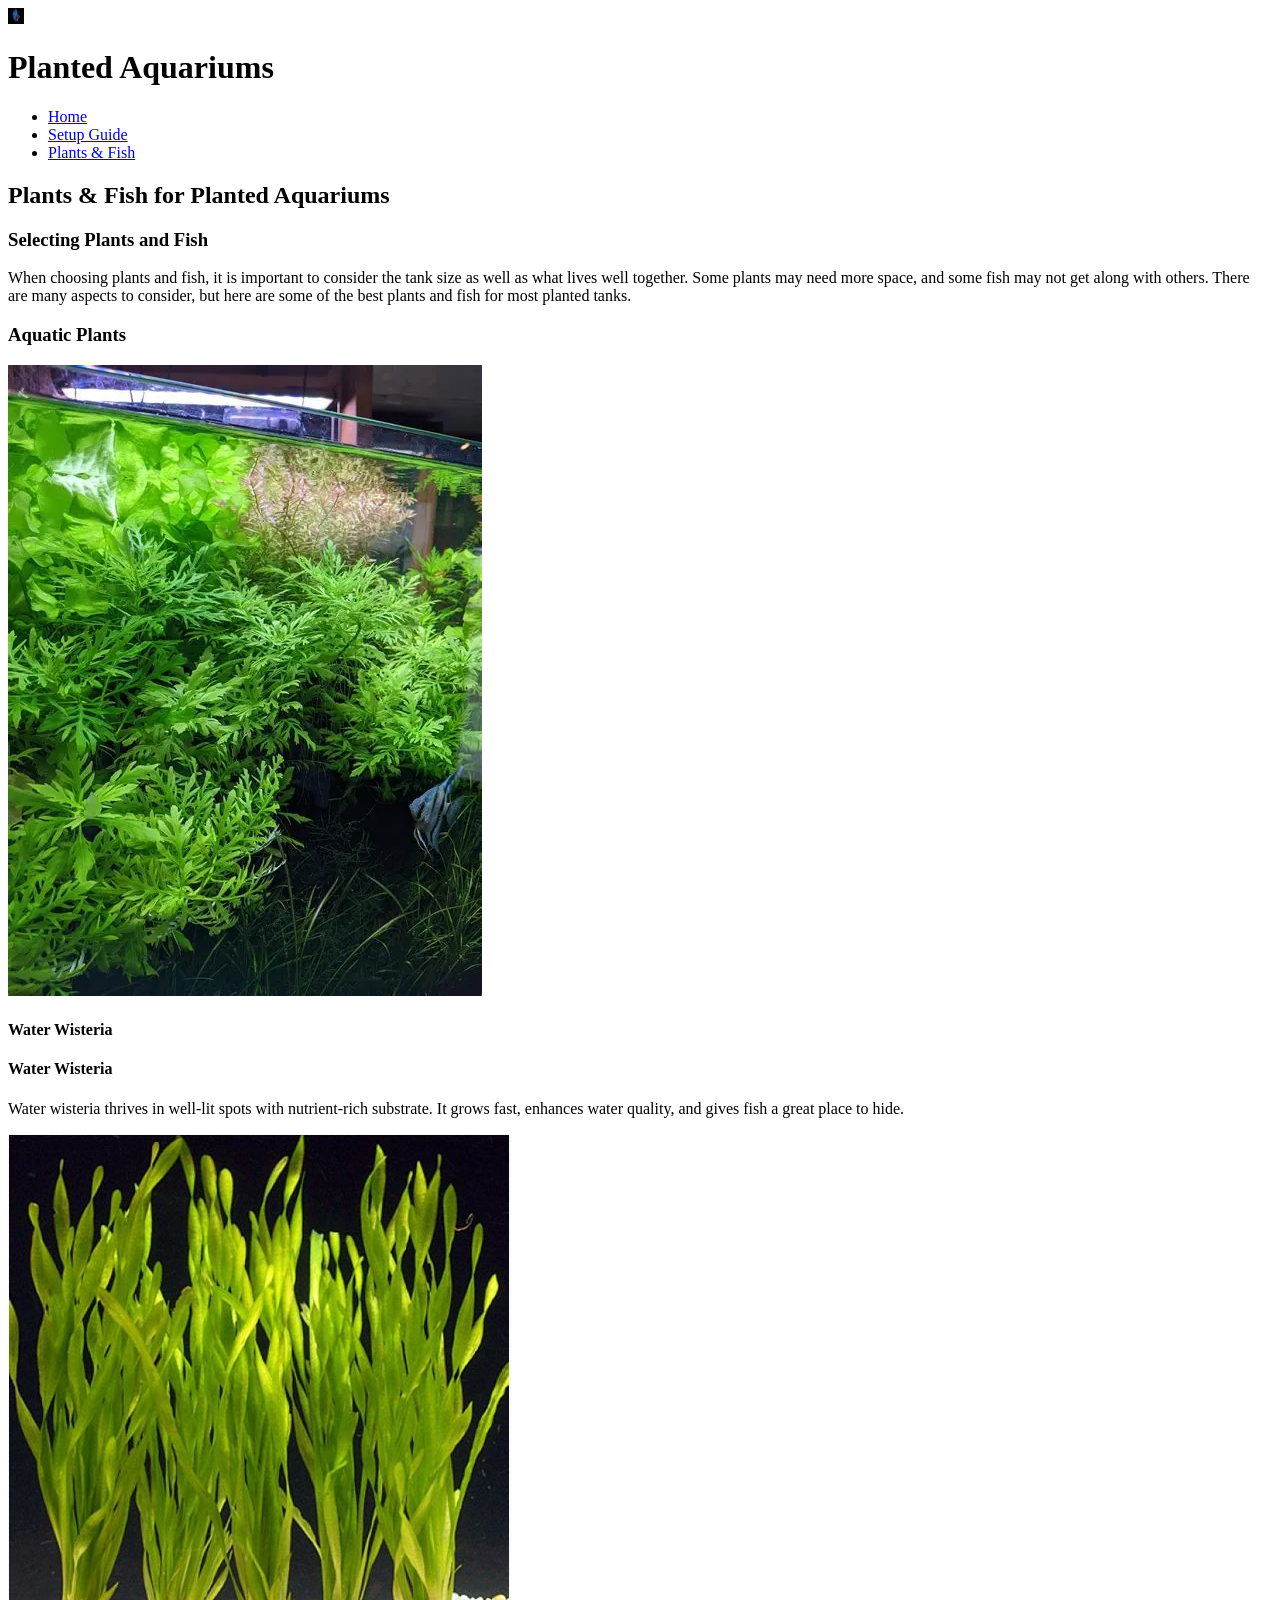
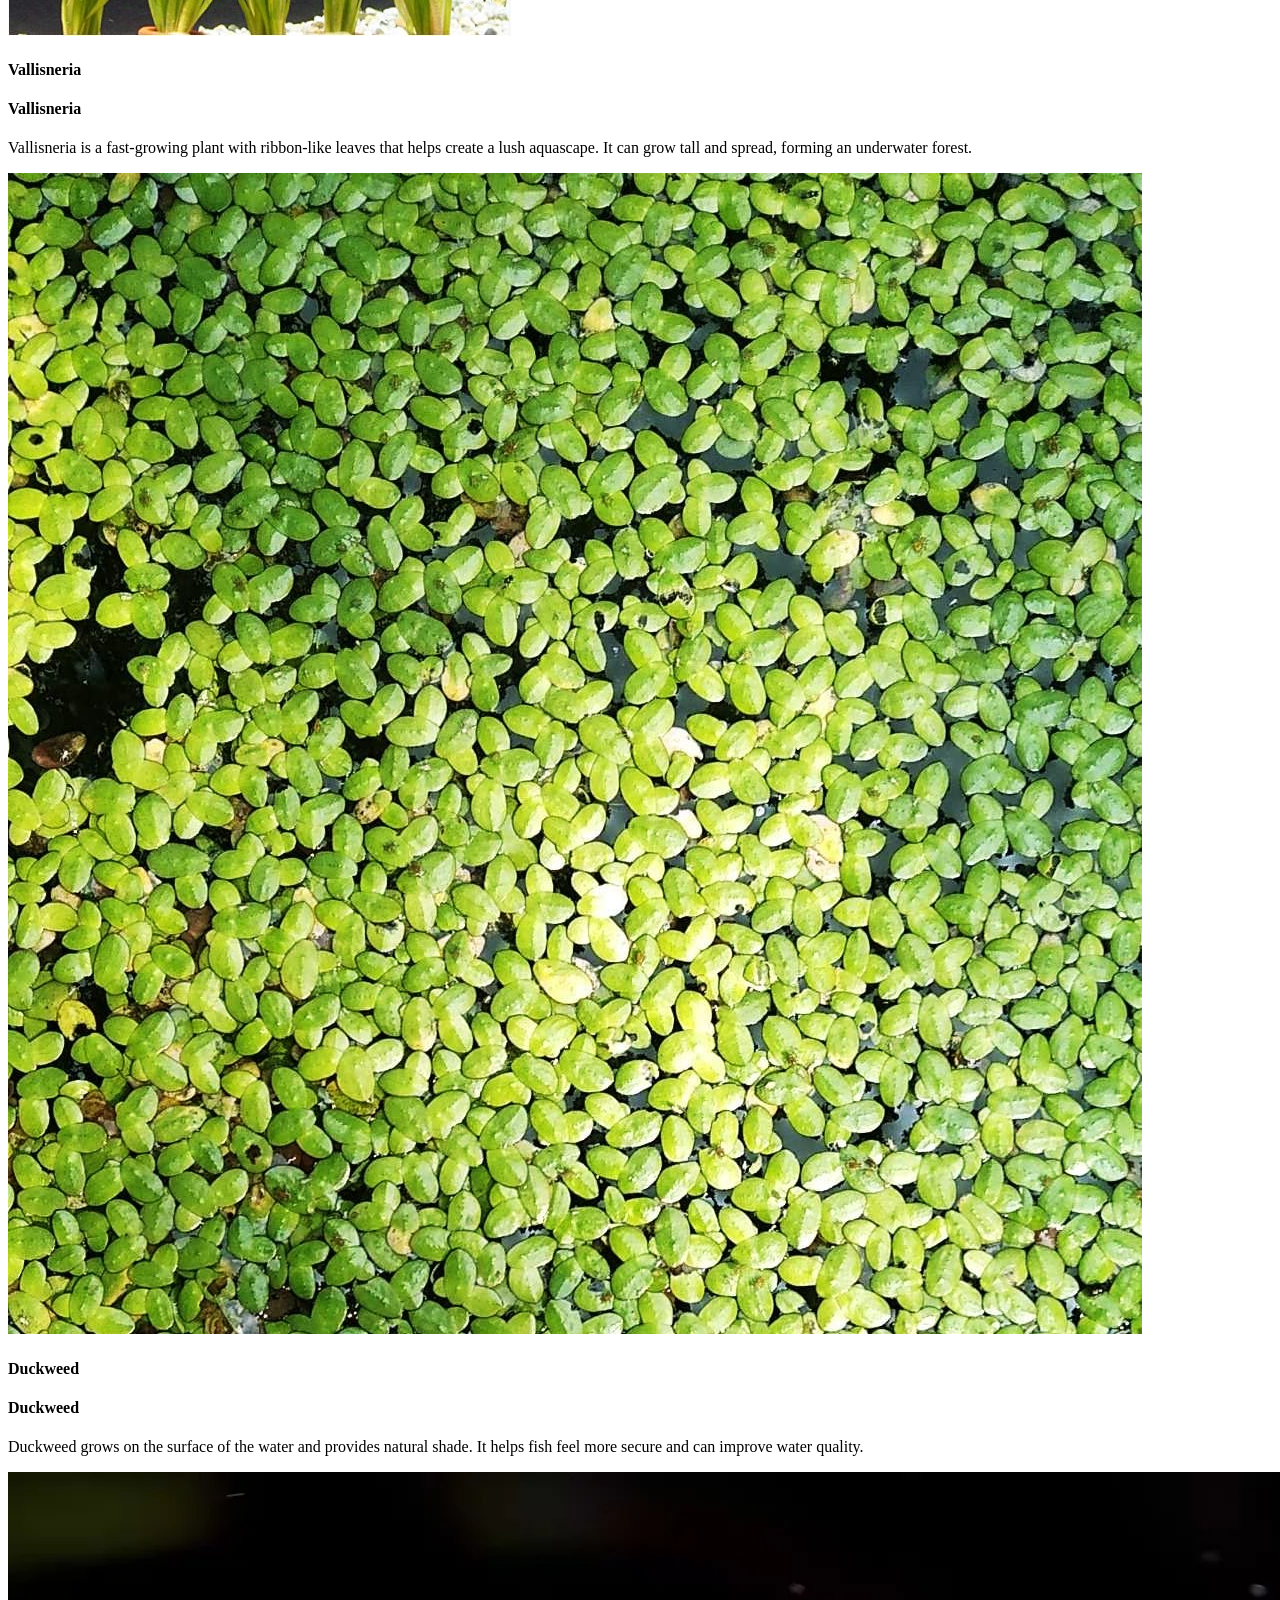
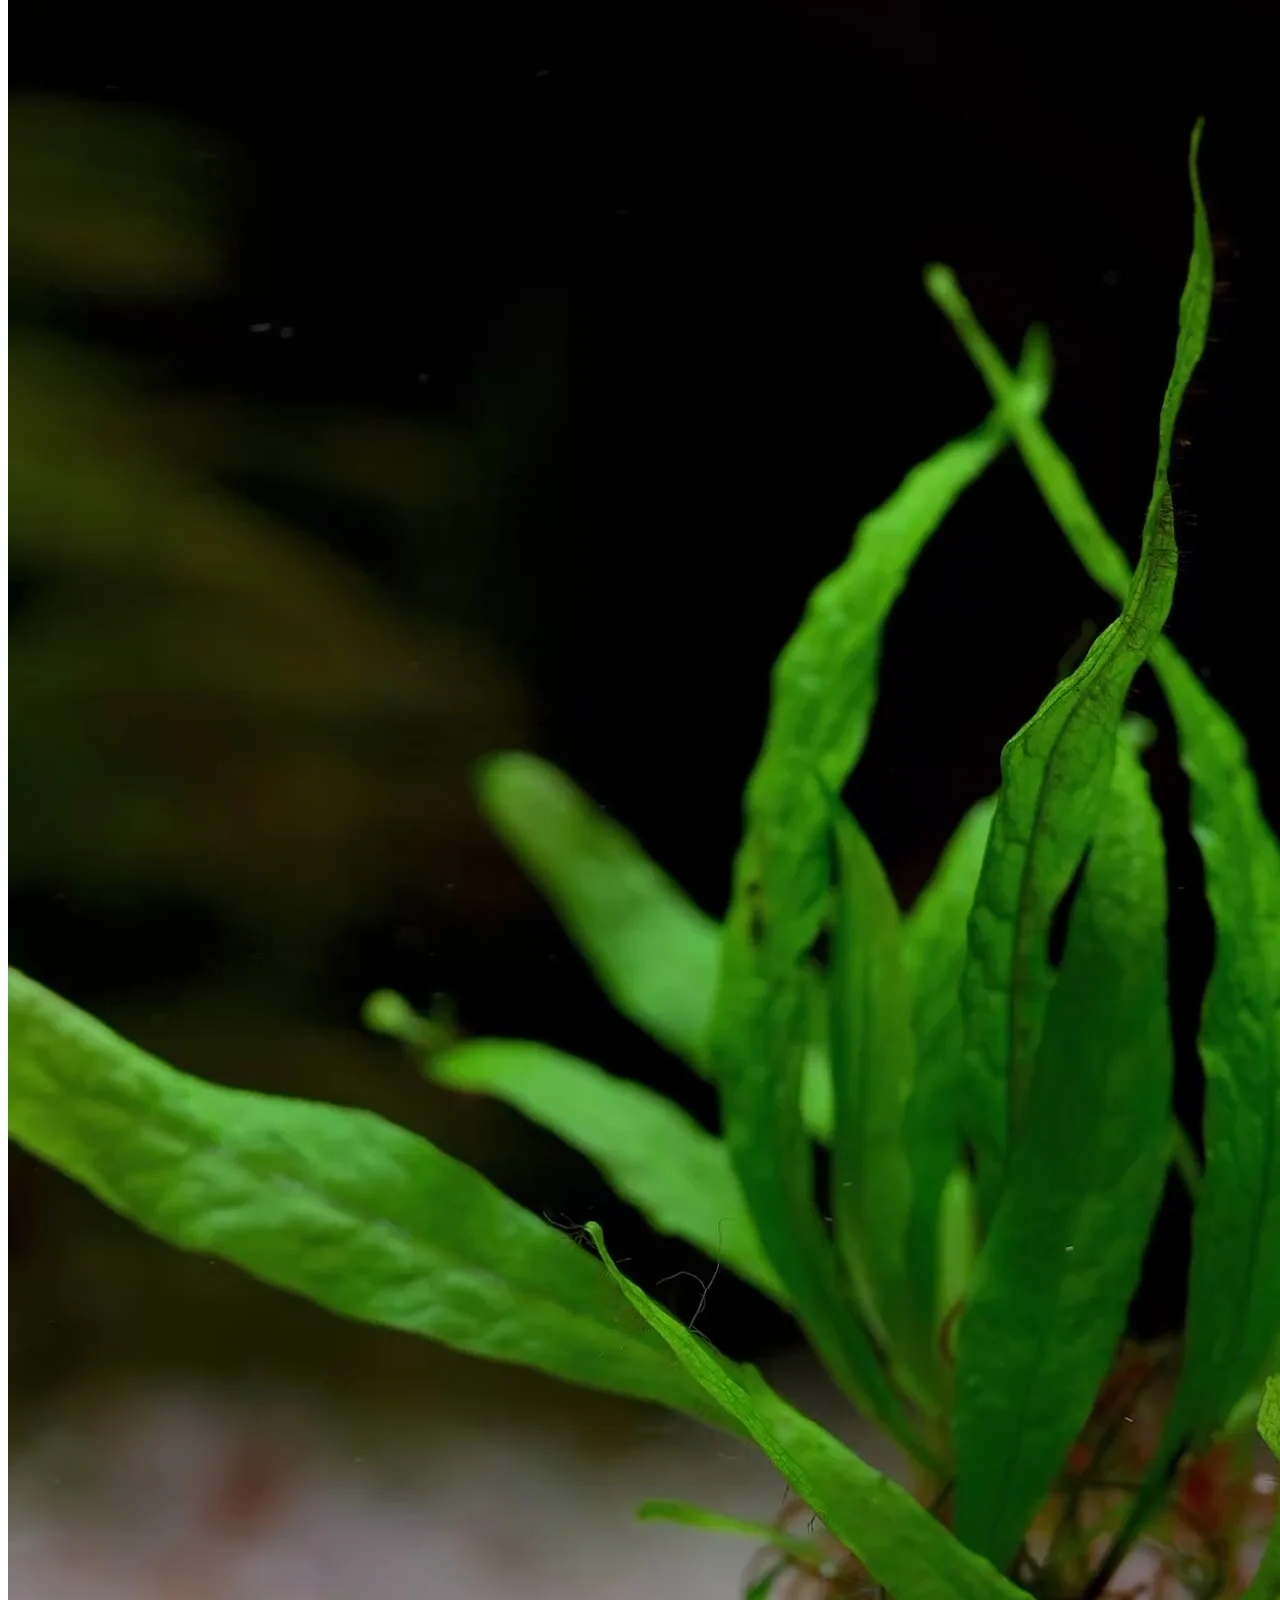
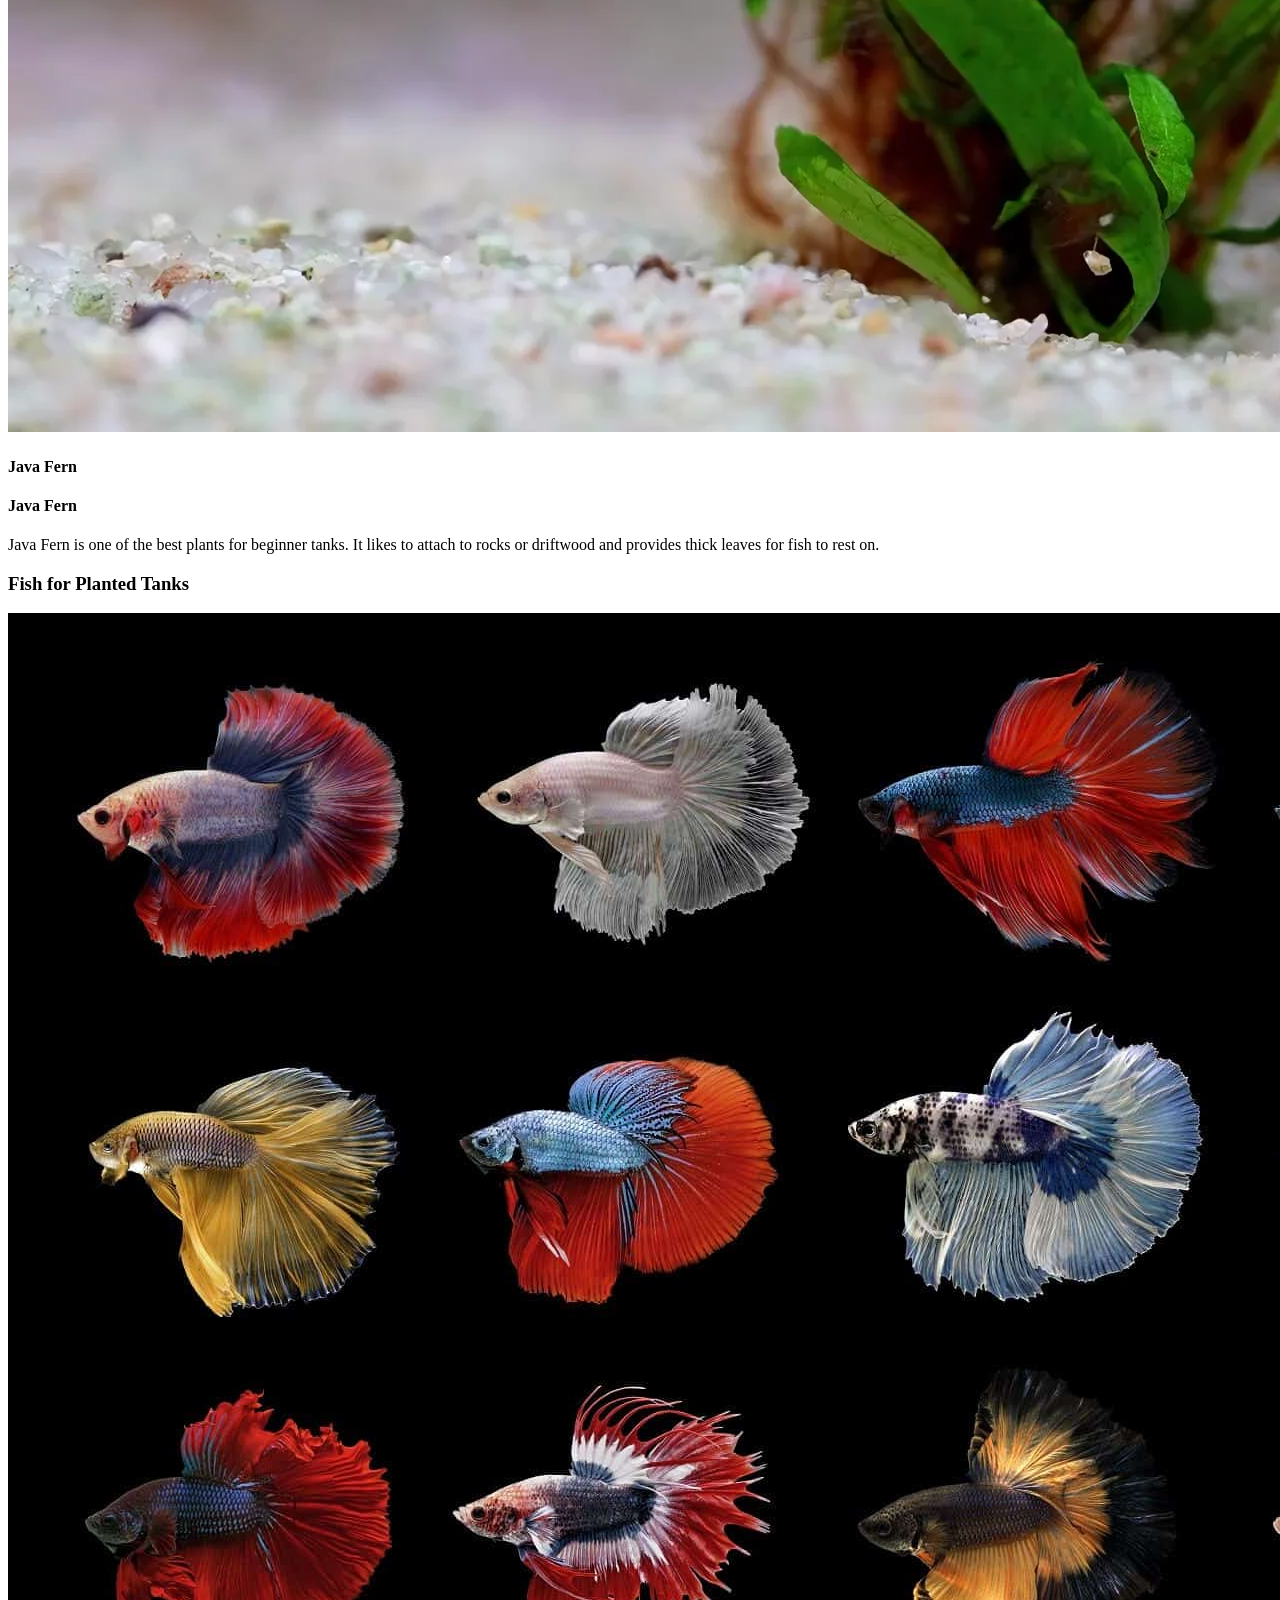
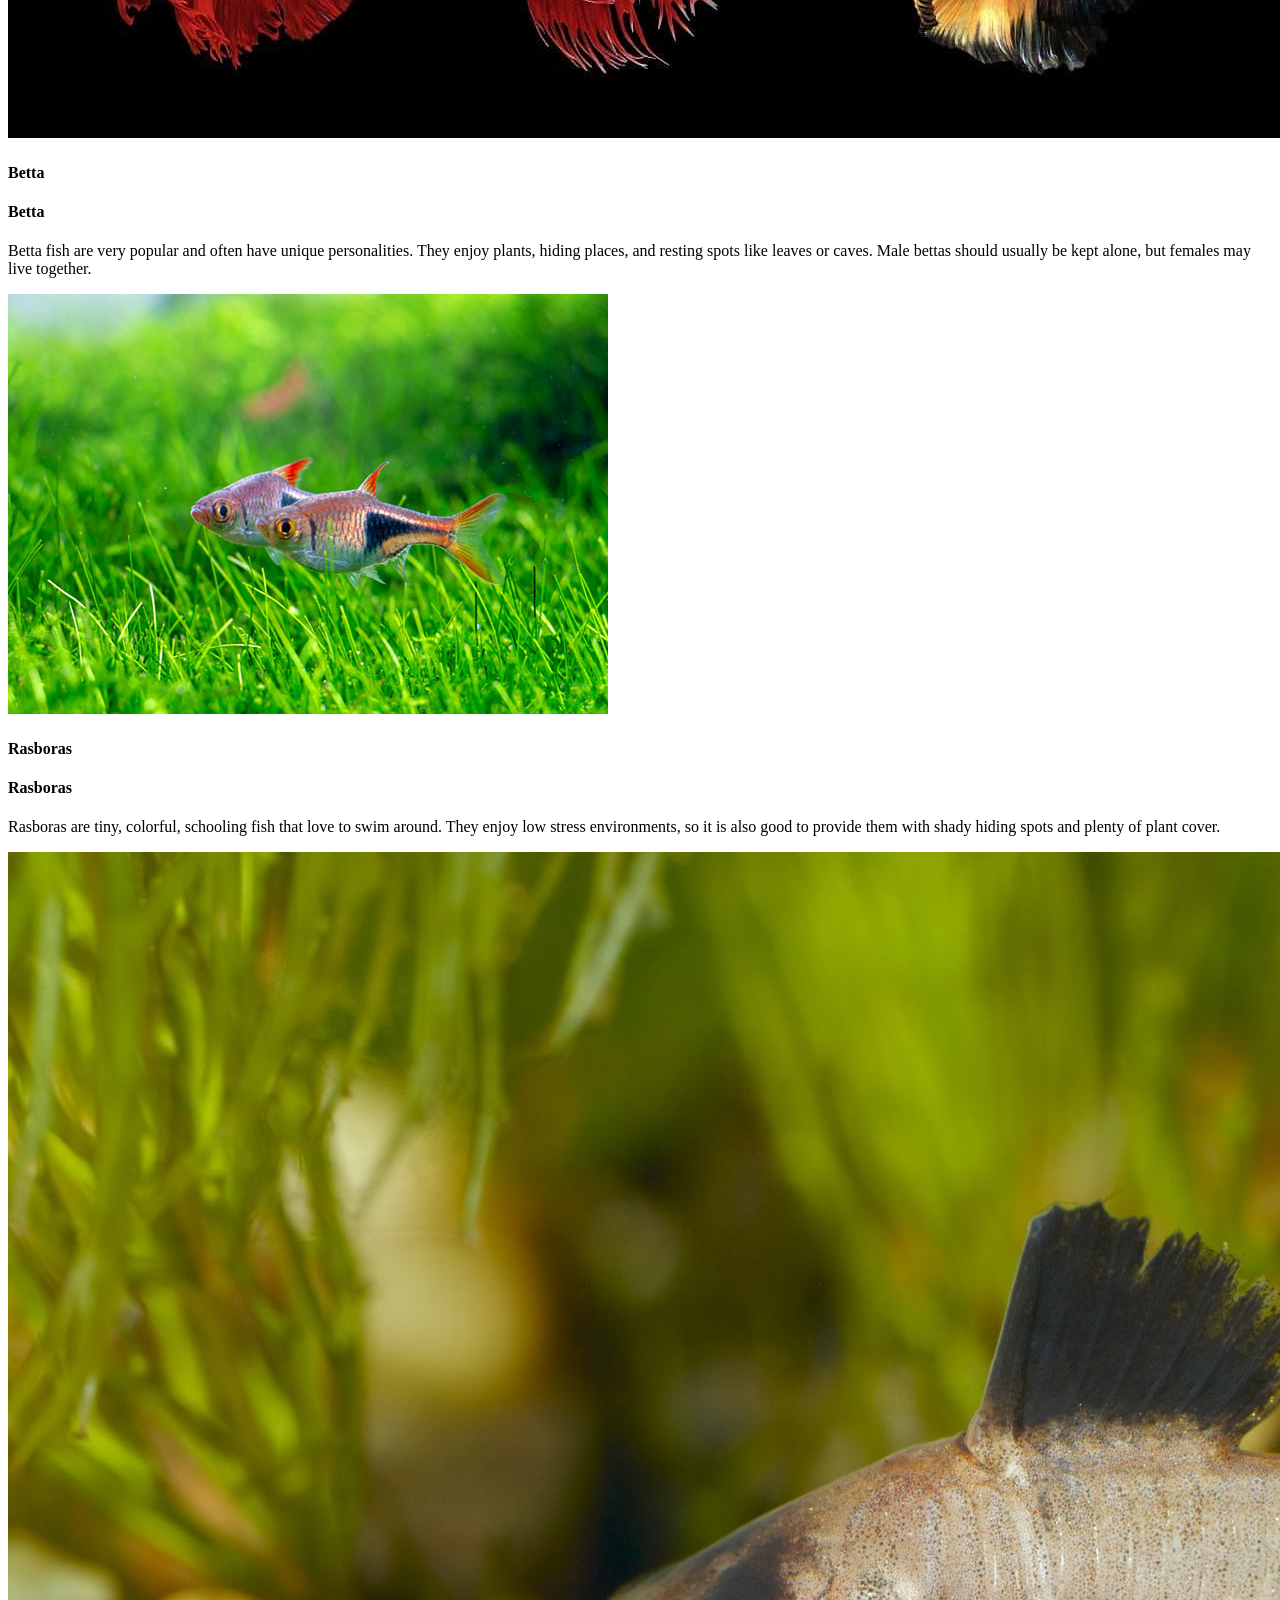
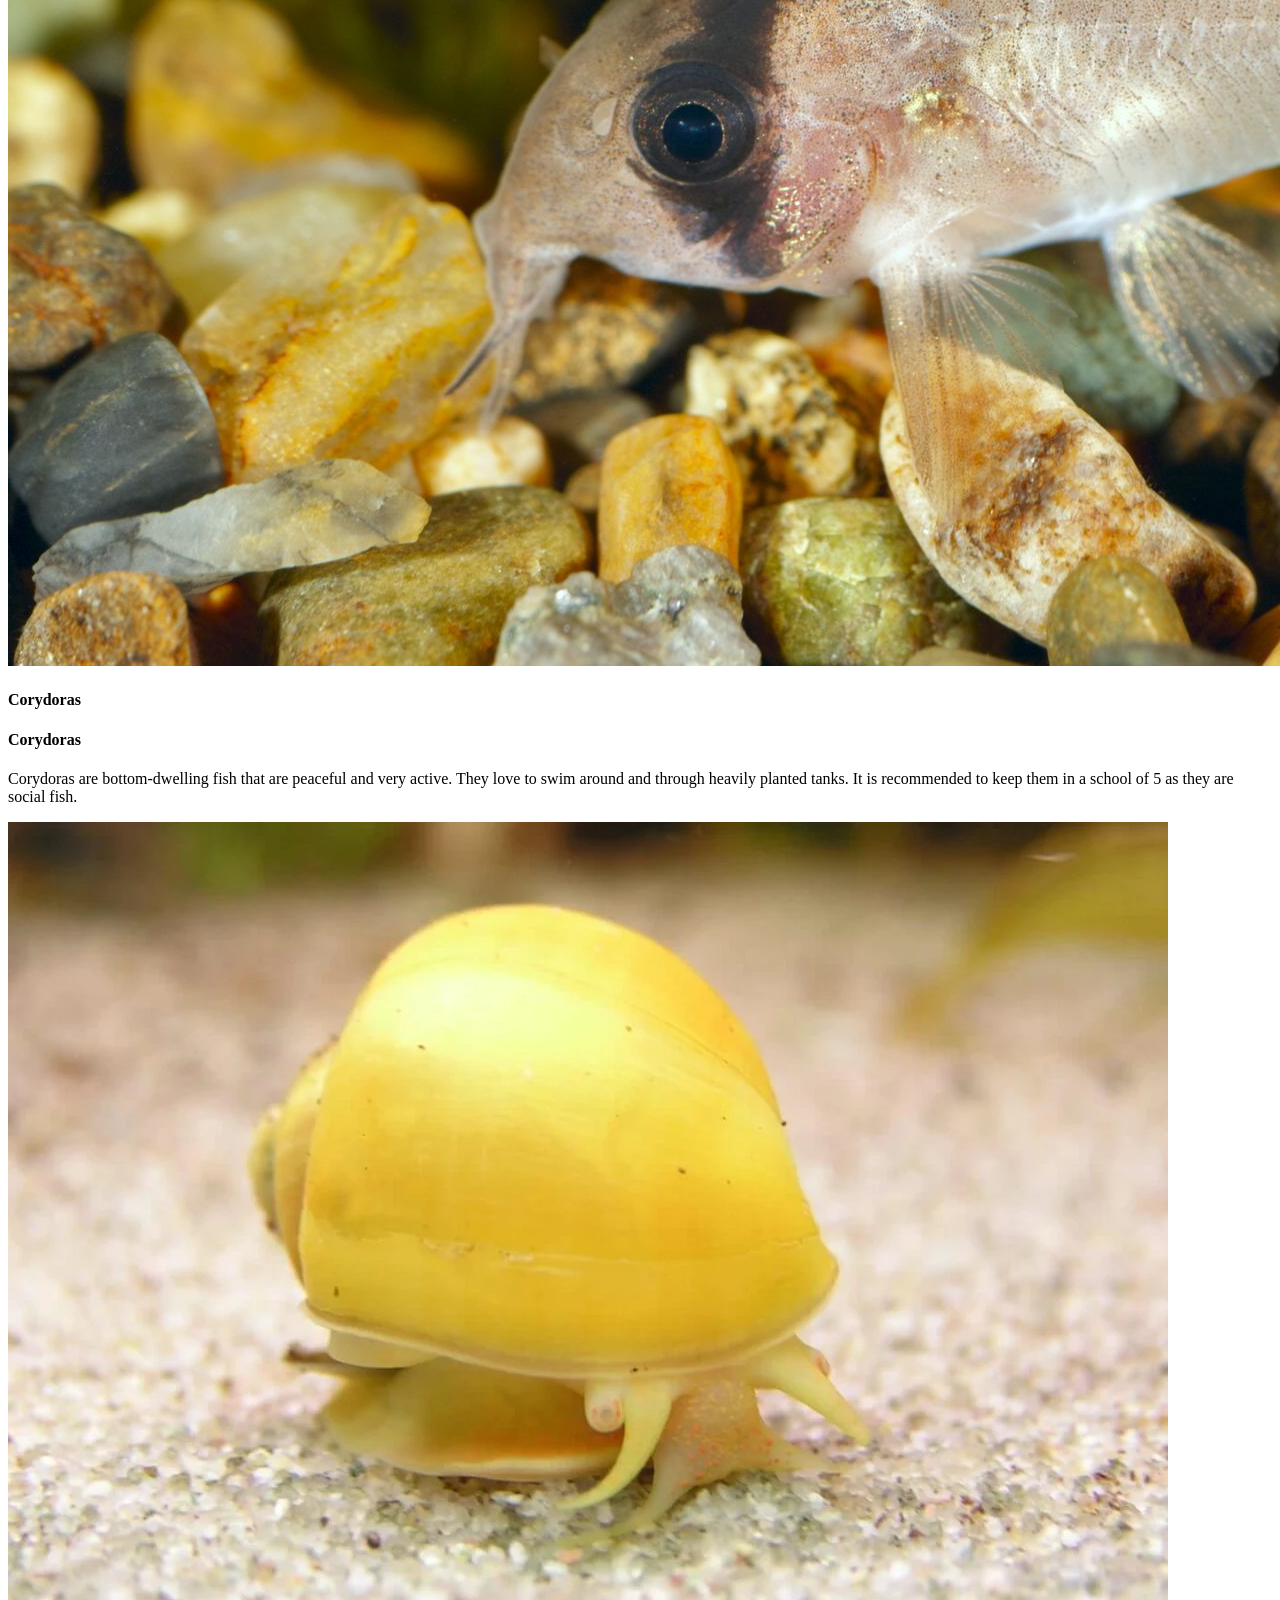
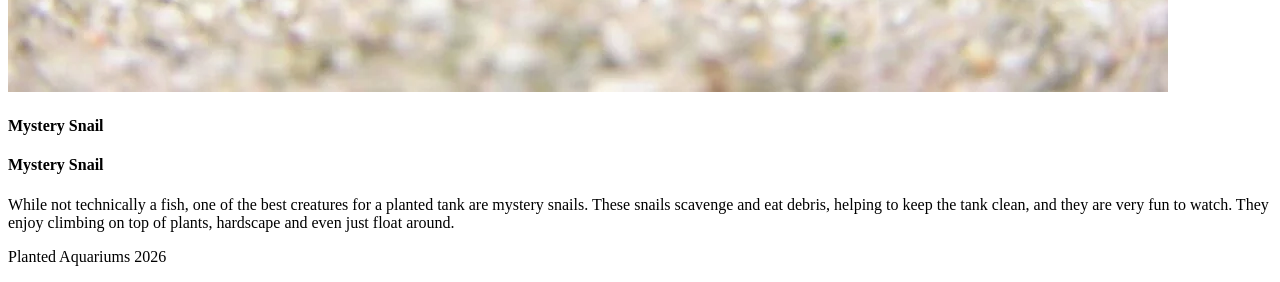
==== plantsfish.html @ 5297518c "miterm" ====
<!DOCTYPE html>
<html lang="en">
<head>
    <meta charset="UTF-8">
    <meta name="viewport" content="width=device-width, initial-scale=1.0">
    <title>Plants & Fish - Planted Aquariums</title>
    <link rel="stylesheet" href="css/styles.css">
    <link rel="icon" href="images/favicon.ico">
    <link rel="stylesheet" href="https://cdnjs.cloudflare.com/ajax/libs/font-awesome/6.5.2/css/all.min.css">
</head>

<body>
    <header>
        <div class="favi-title">
            <img src="images/favicon.png" alt="Favicon logo" class="favi-logo">
            <h1>Planted Aquariums</h1>
        </div>
        <nav>
            <ul class="navbar">
                <li><a href="index.html">Home</a></li>
                <li><a href="setup.html">Setup Guide</a></li>
                <li><a href="plantsfish.html">Plants & Fish</a></li>
            </ul>
        </nav>
    </header>

    <main>
        <section class="banner">
            <h2>Plants & Fish for Planted Aquariums</h2>
        </section>

        <section class="c3-intro">
            <div class="textbox">
                <h3>Selecting Plants and Fish</h3>
                <p>
                    When choosing plants and fish, it is important to consider the tank size
                    as well as what lives well together. Some plants may need more space, and some fish
                    may not get along with others. There are many aspects to consider, but here are some of the best
                    plants and fish for most planted tanks.
                </p>
            </div>
        </section>

        <section class="flippy-cards">
            <h3>Aquatic Plants</h3>
            <div class="flip-cont">

                <div class="plant-cards">
                    <div class="flip-front">
                        <img src="images/flip1.webp" alt="Water wisteria plant">
                        <h4>Water Wisteria</h4>
                    </div>
                    <div class="flip-back">
                        <h4>Water Wisteria</h4>
                        <p>
                            Water wisteria thrives in well-lit spots with nutrient-rich substrate.
                            It grows fast, enhances water quality, and gives fish a great place to hide.
                        </p>
                    </div>
                </div>

                <div class="plant-cards">
                    <div class="flip-front">
                        <img src="images/flip2.jpg" alt="Vallisneria plant">
                        <h4>Vallisneria</h4>
                    </div>
                    <div class="flip-back">
                        <h4>Vallisneria</h4>
                        <p>
                            Vallisneria is a fast-growing plant with ribbon-like leaves that helps create
                            a lush aquascape. It can grow tall and spread, forming an underwater forest.
                        </p>
                    </div>
                </div>

                <div class="plant-cards">
                    <div class="flip-front">
                        <img src="images/flip3.jpg" alt="Duckweed plant">
                        <h4>Duckweed</h4>
                    </div>
                    <div class="flip-back">
                        <h4>Duckweed</h4>
                        <p>
                            Duckweed grows on the surface of the water and provides natural shade.
                            It helps fish feel more secure and can improve water quality.
                        </p>
                    </div>
                </div>

                <div class="plant-cards">
                    <div class="flip-front">
                        <img src="images/flip4.webp" alt="Java fern plant">
                        <h4>Java Fern</h4>
                    </div>
                    <div class="flip-back">
                        <h4>Java Fern</h4>
                        <p>
                            Java Fern is one of the best plants for beginner tanks. It likes to attach
                            to rocks or driftwood and provides thick leaves for fish to rest on.
                        </p>
                    </div>
                </div>

            </div>
        </section>

        <section class="flippy-cards">
            <h3>Fish for Planted Tanks</h3>
            <div class="flip-cont">

                <div class="fishy-front">
                    <div class="flip-front">
                        <img src="images/fish1.jpg" alt="Betta fish">
                        <h4>Betta</h4>
                    </div>
                    <div class="flip-back">
                        <h4>Betta</h4>
                        <p>
                            Betta fish are very popular and often have unique personalities. They enjoy
                            plants, hiding places, and resting spots like leaves or caves. Male bettas
                            should usually be kept alone, but females may live together. 
                        </p>
                    </div>
                </div>

                <div class="fishy-front">
                    <div class="flip-front">
                        <img src="images/fish2.jpg" alt="rasboras">
                        <h4>Rasboras</h4>
                    </div>
                    <div class="flip-back">
                        <h4>Rasboras</h4>
                        <p>
                            Rasboras are tiny, colorful, schooling fish that love to swim around.
                            They enjoy low stress environments, so it is also good to provide them with 
                            shady hiding spots and plenty of plant cover. 
                        </p>
                    </div>
                </div>

                <div class="fishy-front">
                    <div class="flip-front">
                        <img src="images/fish3.jpg" alt="cory">
                        <h4>Corydoras</h4>
                    </div>
                    <div class="flip-back">
                        <h4>Corydoras</h4>
                        <p>
                            Corydoras are bottom-dwelling fish that are peaceful and very active.
                            They love to swim around and through heavily planted tanks. It is recommended
                            to keep them in a school of 5 as they are social fish. 
                        </p>
                    </div>
                </div>

                <div class="fishy-front">
                    <div class="flip-front">
                        <img src="images/fish4.webp" alt="mystery">
                        <h4>Mystery Snail</h4>
                    </div>
                    <div class="flip-back">
                        <h4>Mystery Snail</h4>
                        <p>
                            While not technically a fish, one of the best creatures for a planted tank are 
                            mystery snails. These snails scavenge and eat debris, helping to keep the tank clean,
                            and they are very fun to watch. They enjoy climbing on top of plants, hardscape and even 
                            just float around.
                        </p>
                    </div>
                </div>

            </div>
        </section>
    </main>

    <footer>
        <p>Planted Aquariums 2026</p>
    </footer>
</body>
</html>
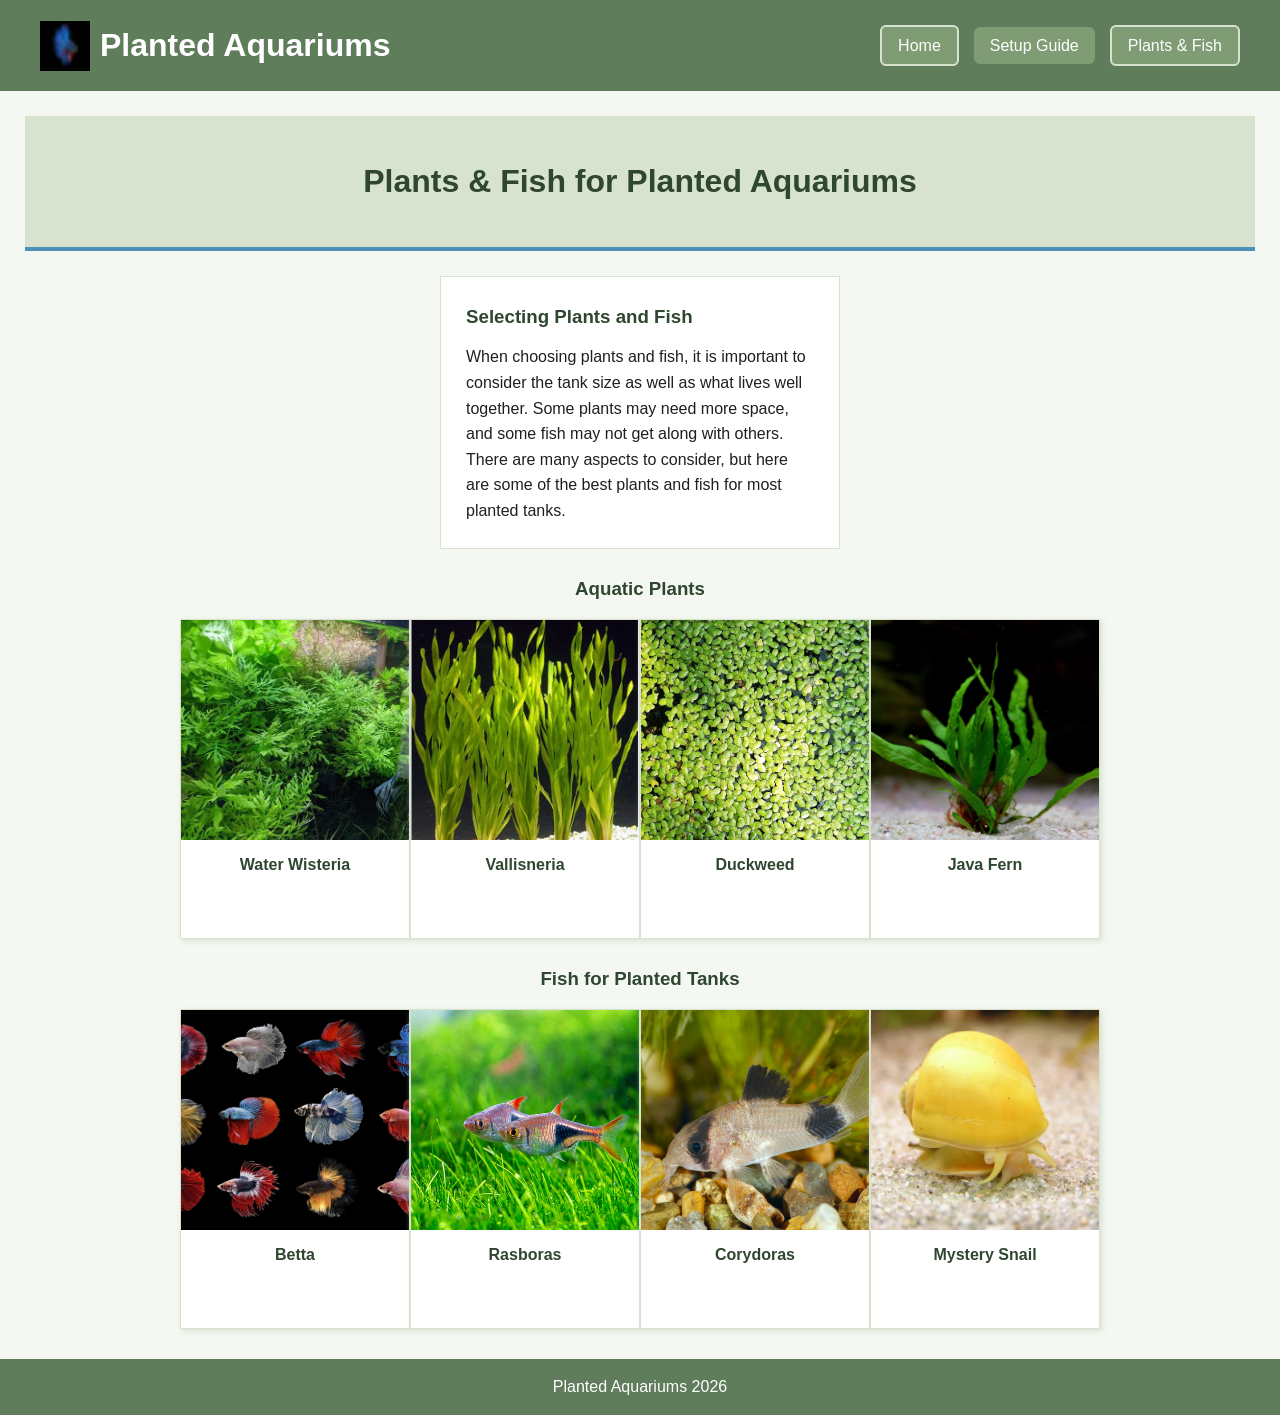
==== commit 0830aacb: "css wrong" ====
--- a/plantsfish.html
+++ b/plantsfish.html
@@ -4,7 +4,7 @@
     <meta charset="UTF-8">
     <meta name="viewport" content="width=device-width, initial-scale=1.0">
     <title>Plants & Fish - Planted Aquariums</title>
-    <link rel="stylesheet" href="css/styles.css">
+    <link rel="stylesheet" href="styles.css">
     <link rel="icon" href="images/favicon.ico">
     <link rel="stylesheet" href="https://cdnjs.cloudflare.com/ajax/libs/font-awesome/6.5.2/css/all.min.css">
 </head>
--- a/styles.css
+++ b/styles.css
@@ -0,0 +1,402 @@
+* {
+    box-sizing: border-box;
+    margin: 0;
+    padding: 0;
+}
+
+body {
+    background-color: #f5f8f2;
+    color: #1f1f1f;
+    font-family: Arial, Helvetica, sans-serif;
+    line-height: 1.6;
+}
+
+header {
+    background-color: #5f7c5b;
+    color: white;
+    display: flex;
+    justify-content: space-between;
+    align-items: center;
+    flex-wrap: wrap;
+    padding: 20px 40px;
+}
+
+.favi-logo {
+    width: 50px;
+    height: 50px;
+    object-fit: cover;
+}
+
+.favi-title {
+    display: flex;
+    align-items: center;
+    gap: 10px;
+}
+
+nav {
+    display: block;
+}
+
+.navbar {
+    list-style: none;
+    display: flex;
+    gap: 15px;
+}
+
+.navbar li a {
+    text-decoration: none;
+    color: white;
+    background-color: #7f9c74;
+    padding: 10px 16px;
+    border-radius: 6px;
+}
+
+.navbar li a:hover {
+    background-color: #8ec3e6;
+}
+
+.navbar li a:active {
+    background-color: #4f684b;
+}
+
+.navbar li:first-child a {
+    border: 2px solid #d8e3cf;
+}
+
+.navbar li:last-child a {
+    border: 2px solid #d8e3cf;
+}
+
+.banner {
+    text-align: center;
+    padding: 40px;
+    margin: 25px;
+    background-color: #d8e3cf;
+    border-bottom: 4px solid #4a90b8;
+}
+
+.banner h2 {
+    color: #2f4630;
+    font-size: 32px;
+}
+
+.home-img {
+    display: flex;
+    justify-content: center;
+    flex-wrap: wrap;
+    margin: 25px;
+}
+
+.img-card img {
+    width: 300px;
+    height: 220px;
+    object-fit: cover;
+    display: block;
+    border: 1px solid #c7d4c5;
+    box-shadow: 2px 2px 6px #d6dfd3;
+}
+
+.img-card img:hover {
+    filter: brightness(1.05);
+}
+
+.home-par {
+    display: flex;
+    justify-content: center;
+    flex-wrap: wrap;
+    margin: 25px;
+}
+
+.textbox {
+    background-color: white;
+    width: 400px;
+    min-height: 220px;
+    padding: 25px;
+    border-top: 4px solid #4a90b8;
+    border: 1px solid #d8e3cf;
+}
+
+.textbox h3 {
+    margin-bottom: 12px;
+    color: #2f4630;
+}
+
+.form {
+    background-color: #d8e3cf;
+    margin: 25px;
+    padding: 25px;
+}
+
+.form form {
+    display: flex;
+    flex-direction: column;
+    gap: 10px;
+}
+
+.form h3 {
+    margin-bottom: 12px;
+    color: #2f4630;
+}
+
+input[type="text"] {
+    width: 250px;
+    padding: 8px;
+    border: 1px solid #a9b8a0;
+}
+
+input[type="text"]:focus {
+    outline: 2px solid #5f9ecb;
+    border-color: #5f9ecb;
+}
+
+button {
+    width: fit-content;
+    padding: 10px 18px;
+    background-color: #5f7c5b;
+    color: white;
+    border: none;
+    cursor: pointer;
+}
+
+button:hover {
+    background-color: #8ec3e6;
+}
+
+footer p {
+    background-color: #5f7c5b;
+    color: white;
+    text-align: center;
+    padding: 15px;
+    margin-top: 30px;
+}
+
+.setup-intro {
+    display: flex;
+    justify-content: center;
+    margin: 25px;
+}
+
+.setup-steps {
+    display: flex;
+    justify-content: center;
+    align-items: center;
+    flex-wrap: wrap;
+    margin: 25px;
+    padding: 25px;
+    background-color: white;
+    border-left: 4px solid #4a90b8;
+    border: 1px solid #d8e3cf;
+}
+
+.setup-steps:nth-child(even) {
+    background-color: #f7fbf8;
+}
+
+.steptxt,
+.step-text {
+    width: 500px;
+}
+
+.steptxt h3,
+.step-text h3 {
+    color: #2f4630;
+    margin-bottom: 10px;
+}
+
+.step-img img {
+    width: 280px;
+    height: 200px;
+    object-fit: cover;
+    display: block;
+    border: 1px solid #c7d4c5;
+    box-shadow: 2px 2px 6px #d6dfd3;
+}
+
+.c3-intro {
+    display: flex;
+    justify-content: center;
+    margin: 25px;
+}
+
+.flippy-cards {
+    margin: 25px;
+}
+
+.flippy-cards h3 {
+    text-align: center;
+    color: #2f4630;
+    margin-bottom: 15px;
+}
+
+.flip-cont {
+    display: flex;
+    justify-content: center;
+    flex-wrap: wrap;
+}
+
+.plant-cards,
+.fishy-front {
+    width: 230px;
+    height: 320px;
+    position: relative;
+    perspective: 1000px;
+}
+
+.flip-front,
+.flip-back {
+    position: absolute;
+    width: 100%;
+    height: 100%;
+    backface-visibility: hidden;
+    overflow: hidden;
+    border: 1px solid #d8e3cf;
+    box-shadow: 2px 2px 6px #d6dfd3;
+    transition: transform 0.8s ease;
+}
+
+.flip-front {
+    background-color: white;
+    text-align: center;
+}
+
+.flip-front img {
+    width: 100%;
+    height: 220px;
+    object-fit: cover;
+    display: block;
+}
+
+.flip-front h4 {
+    padding: 12px;
+    color: #2f4630;
+}
+
+.flip-back {
+    background-color: #d8e3cf;
+    transform: rotateY(180deg);
+    padding: 20px;
+    text-align: center;
+    border-top: 4px solid #4a90b8;
+}
+
+.flip-back h4 {
+    margin-bottom: 10px;
+    color: #2f4630;
+}
+
+.plant-cards:nth-child(odd) .flip-back {
+    background-color: #eef6ee;
+}
+
+.fishy-front:nth-child(even) .flip-back {
+    background-color: #eaf4fb;
+}
+
+.plant-cards:hover .flip-front,
+.fishy-front:hover .flip-front {
+    transform: rotateY(180deg);
+}
+
+.plant-cards:hover .flip-back,
+.fishy-front:hover .flip-back {
+    transform: rotateY(360deg);
+}
+
+.hamburger,
+.close {
+    display: none;
+    color: white;
+    font-size: 30px;
+    text-decoration: none;
+}
+
+.close {
+    position: absolute;
+    top: 20px;
+    right: 25px;
+}
+
+@media (max-width: 768px) {
+    header {
+        flex-direction: column;
+        text-align: center;
+        gap: 15px;
+        position: relative;
+    }
+
+    .hamburger {
+        display: block;
+        align-self: flex-end;
+    }
+
+    nav {
+        width: 100%;
+    }
+
+    #navbar {
+        display: none;
+        position: relative;
+        width: 100%;
+        background-color: #5f7c5b;
+        padding: 20px 0;
+    }
+
+    #navbar:target {
+        display: block;
+    }
+
+    .close {
+        display: block;
+    }
+
+    .navbar {
+        flex-direction: column;
+        align-items: center;
+        gap: 20px;
+    }
+
+    .home-par {
+        flex-direction: column;
+        align-items: center;
+    }
+
+    .home-img {
+        flex-direction: column;
+        align-items: center;
+    }
+
+    .textbox {
+        width: 90%;
+    }
+
+    .img-card img {
+        width: 90%;
+        height: auto;
+    }
+
+    input[type="text"] {
+        width: 100%;
+        max-width: 300px;
+    }
+
+    .setup-steps {
+        flex-direction: column;
+        text-align: center;
+    }
+
+    .steptxt,
+    .step-text {
+        width: 90%;
+    }
+
+    .step-img img {
+        width: 90%;
+        max-width: 320px;
+        height: auto;
+    }
+
+    .flip-cont {
+        flex-direction: column;
+        align-items: center;
+    }
+}
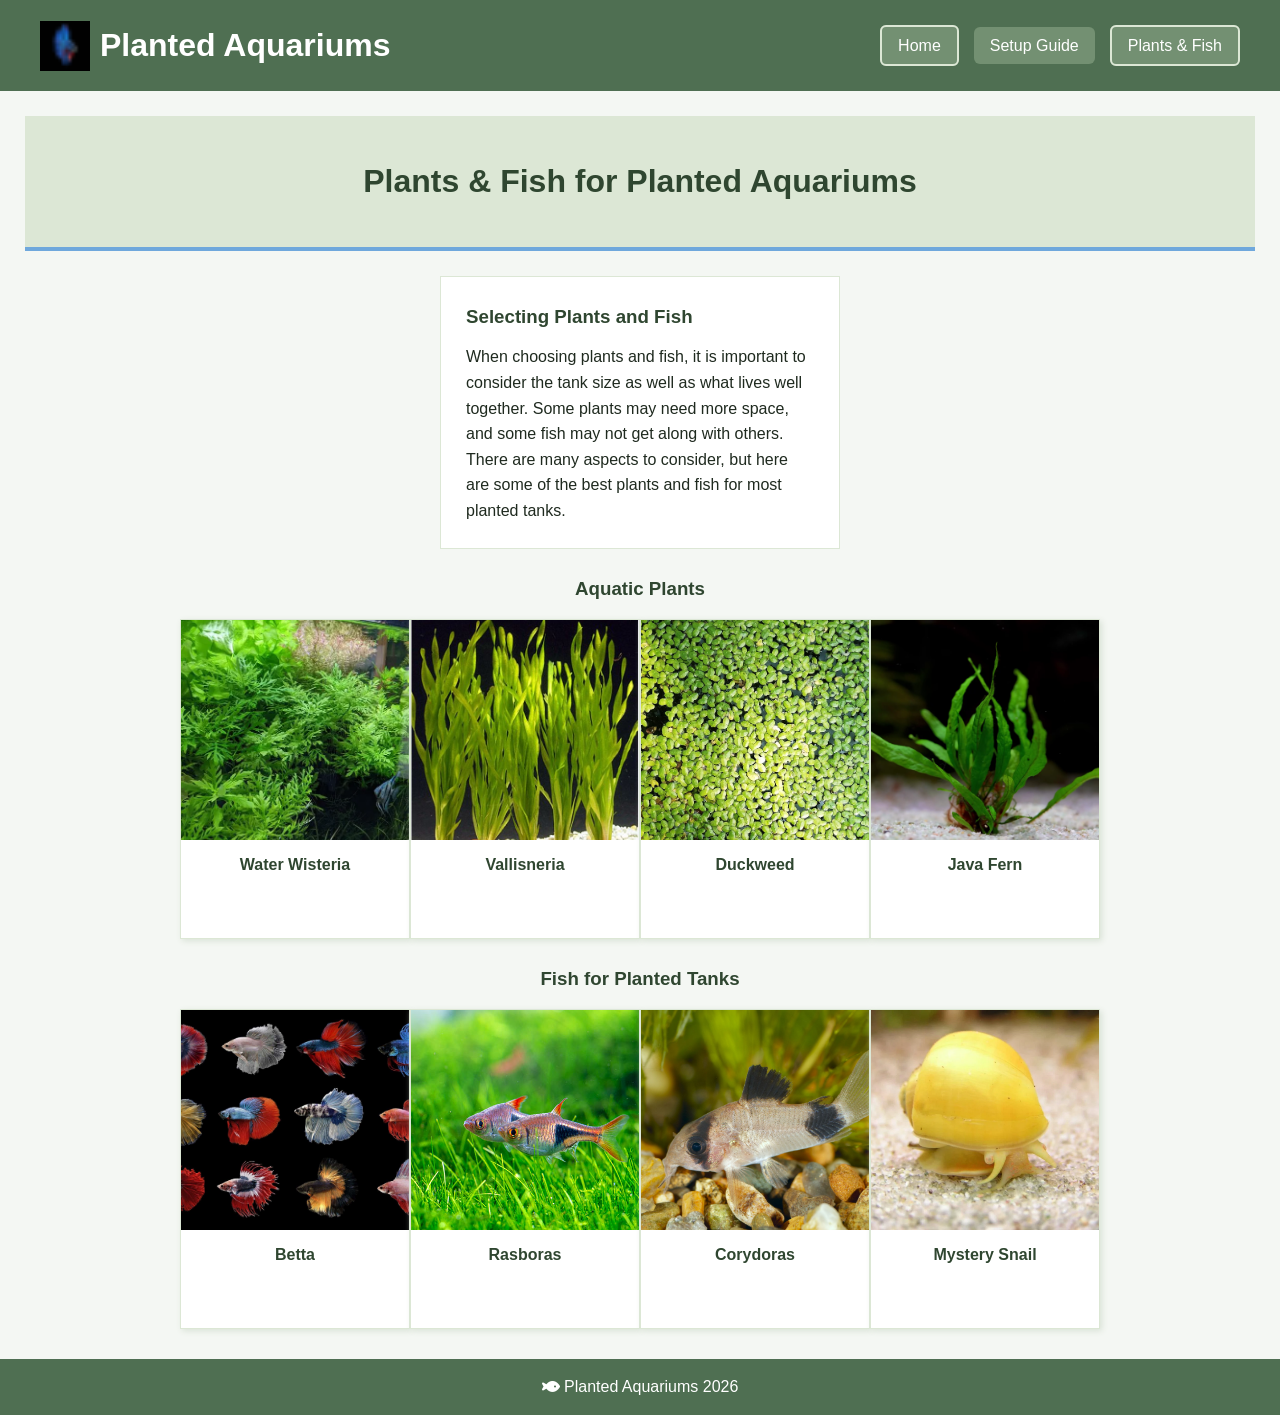
==== commit acc12c64: "footer fix" ====
--- a/plantsfish.html
+++ b/plantsfish.html
@@ -174,7 +174,7 @@
     </main>
 
     <footer>
-        <p>Planted Aquariums 2026</p>
+        <p><i class="fa-solid fa-fish"></i> Planted Aquariums 2026</p>
     </footer>
 </body>
 </html>
--- a/styles.css
+++ b/styles.css
@@ -5,14 +5,14 @@
 }
 
 body {
-    background-color: #f5f8f2;
-    color: #1f1f1f;
+    background-color: #f4f7f3;
+    color: #1f2a1f;
     font-family: Arial, Helvetica, sans-serif;
     line-height: 1.6;
 }
 
 header {
-    background-color: #5f7c5b;
+    background-color: #4f6f52;
     color: white;
     display: flex;
     justify-content: space-between;
@@ -46,33 +46,33 @@
 .navbar li a {
     text-decoration: none;
     color: white;
-    background-color: #7f9c74;
+    background-color: #739072;
     padding: 10px 16px;
     border-radius: 6px;
 }
 
 .navbar li a:hover {
-    background-color: #8ec3e6;
+    background-color: #6fa8dc;
 }
 
 .navbar li a:active {
-    background-color: #4f684b;
+    background-color: #3e5741;
 }
 
 .navbar li:first-child a {
-    border: 2px solid #d8e3cf;
+    border: 2px solid #dce7d5;
 }
 
 .navbar li:last-child a {
-    border: 2px solid #d8e3cf;
+    border: 2px solid #dce7d5;
 }
 
 .banner {
     text-align: center;
     padding: 40px;
     margin: 25px;
-    background-color: #d8e3cf;
-    border-bottom: 4px solid #4a90b8;
+    background-color: #dce7d5;
+    border-bottom: 4px solid #6fa8dc;
 }
 
 .banner h2 {
@@ -92,8 +92,8 @@
     height: 220px;
     object-fit: cover;
     display: block;
-    border: 1px solid #c7d4c5;
-    box-shadow: 2px 2px 6px #d6dfd3;
+    border: 1px solid #cfd9cc;
+    box-shadow: 2px 2px 6px #d9e2d6;
 }
 
 .img-card img:hover {
@@ -112,8 +112,8 @@
     width: 400px;
     min-height: 220px;
     padding: 25px;
-    border-top: 4px solid #4a90b8;
-    border: 1px solid #d8e3cf;
+    border-top: 4px solid #6fa8dc;
+    border: 1px solid #dce7d5;
 }
 
 .textbox h3 {
@@ -122,7 +122,7 @@
 }
 
 .form {
-    background-color: #d8e3cf;
+    background-color: #dce7d5;
     margin: 25px;
     padding: 25px;
 }
@@ -145,25 +145,25 @@
 }
 
 input[type="text"]:focus {
-    outline: 2px solid #5f9ecb;
-    border-color: #5f9ecb;
+    outline: 2px solid #6fa8dc;
+    border-color: #6fa8dc;
 }
 
 button {
     width: fit-content;
     padding: 10px 18px;
-    background-color: #5f7c5b;
+    background-color: #4f6f52;
     color: white;
     border: none;
     cursor: pointer;
 }
 
 button:hover {
-    background-color: #8ec3e6;
+    background-color: #6fa8dc;
 }
 
 footer p {
-    background-color: #5f7c5b;
+    background-color: #4f6f52;
     color: white;
     text-align: center;
     padding: 15px;
@@ -184,12 +184,12 @@
     margin: 25px;
     padding: 25px;
     background-color: white;
-    border-left: 4px solid #4a90b8;
-    border: 1px solid #d8e3cf;
+    border-left: 4px solid #6fa8dc;
+    border: 1px solid #dce7d5;
 }
 
 .setup-steps:nth-child(even) {
-    background-color: #f7fbf8;
+    background-color: #edf4ea;
 }
 
 .steptxt,
@@ -208,8 +208,8 @@
     height: 200px;
     object-fit: cover;
     display: block;
-    border: 1px solid #c7d4c5;
-    box-shadow: 2px 2px 6px #d6dfd3;
+    border: 1px solid #cfd9cc;
+    box-shadow: 2px 2px 6px #d9e2d6;
 }
 
 .c3-intro {
@@ -249,8 +249,8 @@
     height: 100%;
     backface-visibility: hidden;
     overflow: hidden;
-    border: 1px solid #d8e3cf;
-    box-shadow: 2px 2px 6px #d6dfd3;
+    border: 1px solid #dce7d5;
+    box-shadow: 2px 2px 6px #d9e2d6;
     transition: transform 0.8s ease;
 }
 
@@ -272,11 +272,11 @@
 }
 
 .flip-back {
-    background-color: #d8e3cf;
+    background-color: #dce7d5;
     transform: rotateY(180deg);
     padding: 20px;
     text-align: center;
-    border-top: 4px solid #4a90b8;
+    border-top: 4px solid #6fa8dc;
 }
 
 .flip-back h4 {
@@ -285,11 +285,11 @@
 }
 
 .plant-cards:nth-child(odd) .flip-back {
-    background-color: #eef6ee;
+    background-color: #edf4ea;
 }
 
 .fishy-front:nth-child(even) .flip-back {
-    background-color: #eaf4fb;
+    background-color: #edf4ea;
 }
 
 .plant-cards:hover .flip-front,
@@ -317,6 +317,7 @@
 }
 
 @media (max-width: 768px) {
+
     header {
         flex-direction: column;
         text-align: center;
@@ -337,7 +338,7 @@
         display: none;
         position: relative;
         width: 100%;
-        background-color: #5f7c5b;
+        background-color: #4f6f52;
         padding: 20px 0;
     }
 
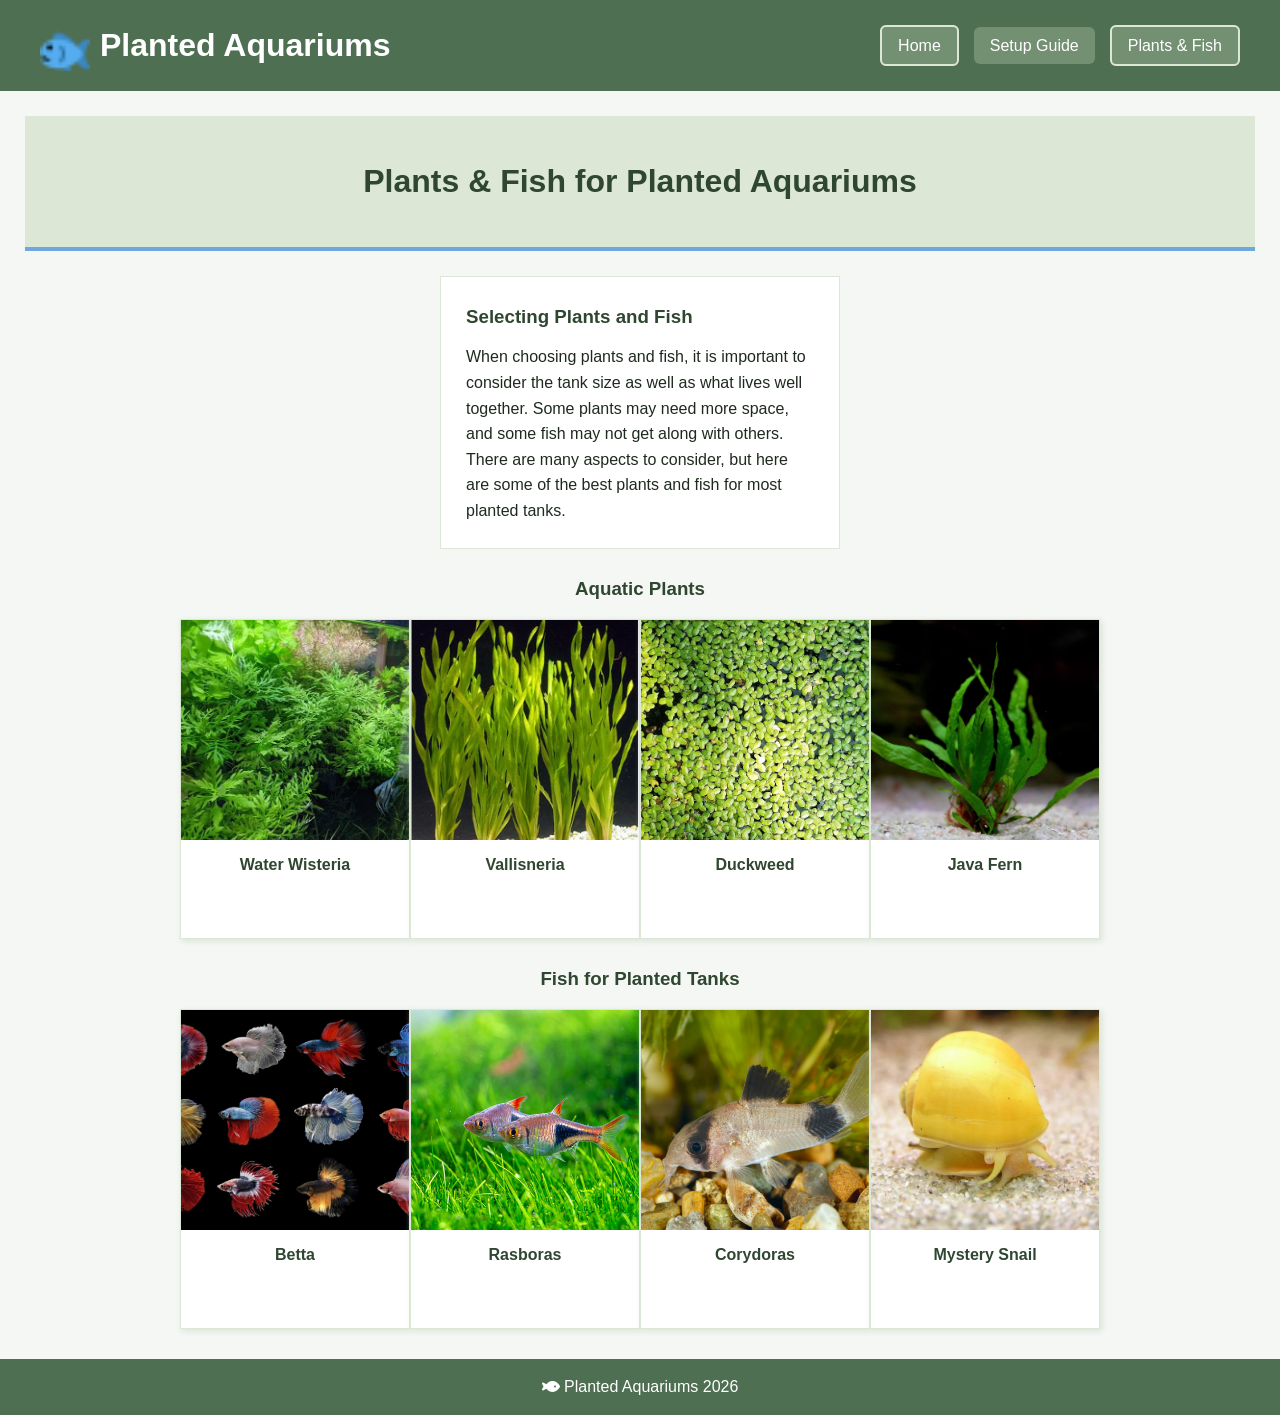
==== commit 12126a53: "hamburher fix" ====
--- a/plantsfish.html
+++ b/plantsfish.html
@@ -11,18 +11,27 @@
 
 <body>
     <header>
-        <div class="favi-title">
-            <img src="images/favicon.png" alt="Favicon logo" class="favi-logo">
-            <h1>Planted Aquariums</h1>
-        </div>
-        <nav>
-            <ul class="navbar">
-                <li><a href="index.html">Home</a></li>
-                <li><a href="setup.html">Setup Guide</a></li>
-                <li><a href="plantsfish.html">Plants & Fish</a></li>
-            </ul>
-        </nav>
-    </header>
+    <div class="favi-title">
+        <img src="images/favicon.png" alt="Favicon logo" class="favi-logo">
+        <h1>Planted Aquariums</h1>
+    </div>
+
+    <a class="hamburger" href="#navbar">
+        <i class="fa fa-bars"></i>
+    </a>
+
+    <nav id="navbar">
+        <ul class="navbar">
+            <li><a href="index.html">Home</a></li>
+            <li><a href="setup.html">Setup Guide</a></li>
+            <li><a href="plantsfish.html">Plants & Fish</a></li>
+        </ul>
+
+        <a class="close" href="#top">
+            <i class="fa fa-close"></i>
+        </a>
+    </nav>
+</header>
 
     <main>
         <section class="banner">
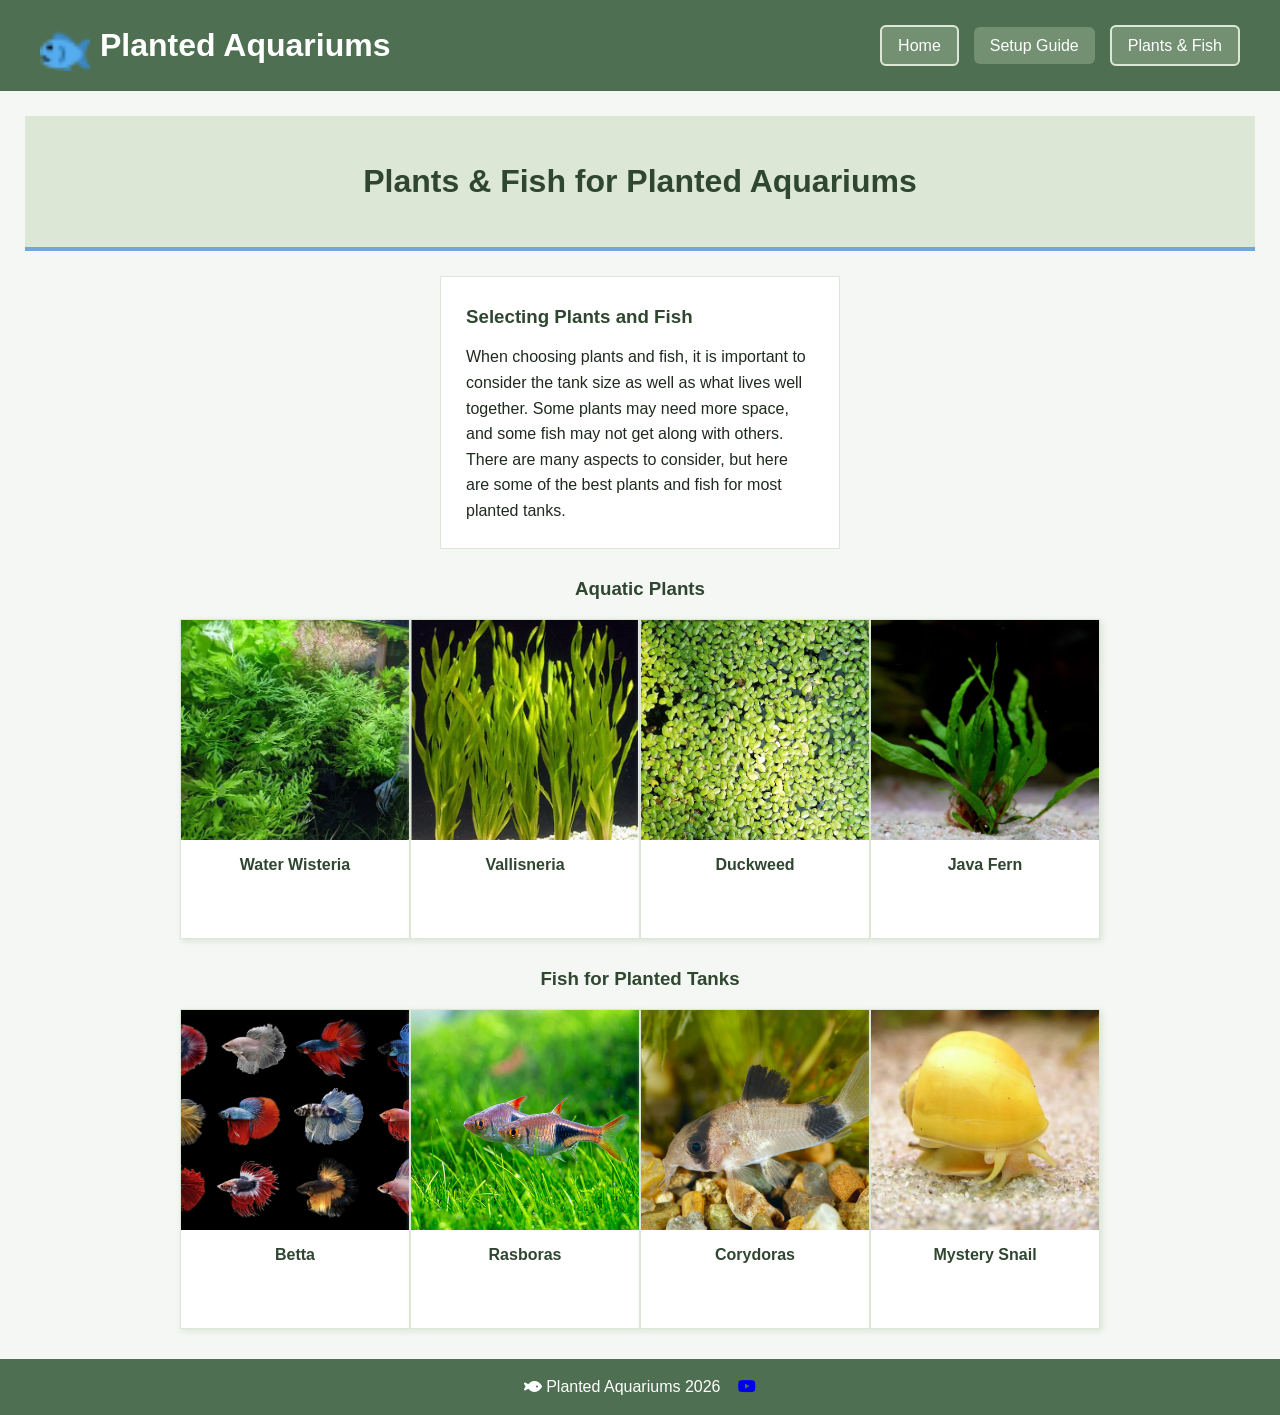
==== commit ff0cfda3: "footer fixin" ====
--- a/plantsfish.html
+++ b/plantsfish.html
@@ -183,7 +183,14 @@
     </main>
 
     <footer>
-        <p><i class="fa-solid fa-fish"></i> Planted Aquariums 2026</p>
+        <p>
+            <i class="fa-solid fa-fish"></i> Planted Aquariums 2026
+            &nbsp;&nbsp;
+            <a href="https://www.youtube.com/watch?v=FPL6D2dDlIc" target="_blank">
+                <i class="fa-brands fa-youtube"></i>
+            </a>
+        </p>
     </footer>
+
 </body>
 </html>
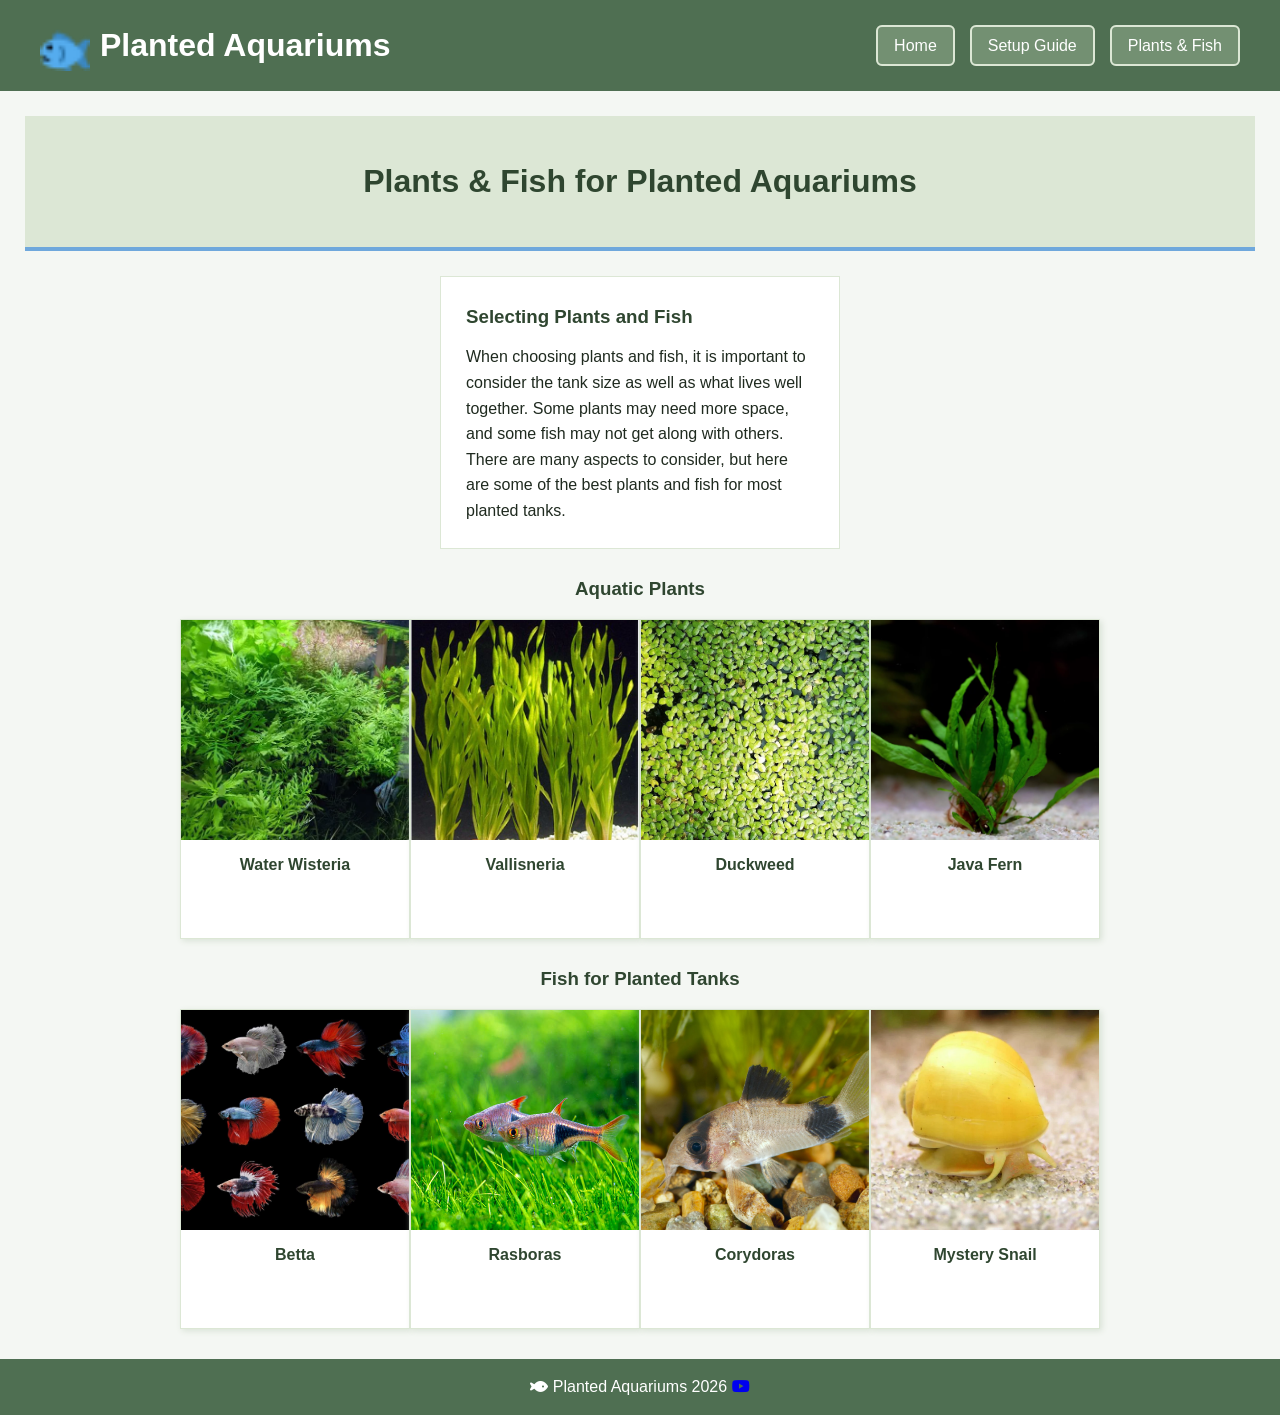
==== commit 3526b2ac: "fixing the footer again" ====
--- a/plantsfish.html
+++ b/plantsfish.html
@@ -185,7 +185,6 @@
     <footer>
         <p>
             <i class="fa-solid fa-fish"></i> Planted Aquariums 2026
-            &nbsp;&nbsp;
             <a href="https://www.youtube.com/watch?v=FPL6D2dDlIc" target="_blank">
                 <i class="fa-brands fa-youtube"></i>
             </a>
--- a/styles.css
+++ b/styles.css
@@ -49,6 +49,7 @@
     background-color: #739072;
     padding: 10px 16px;
     border-radius: 6px;
+    border: 2px solid #dce7d5;
 }
 
 .navbar li a:hover {
@@ -59,13 +60,6 @@
     background-color: #3e5741;
 }
 
-.navbar li:first-child a {
-    border: 2px solid #dce7d5;
-}
-
-.navbar li:last-child a {
-    border: 2px solid #dce7d5;
-}
 
 .banner {
     text-align: center;
